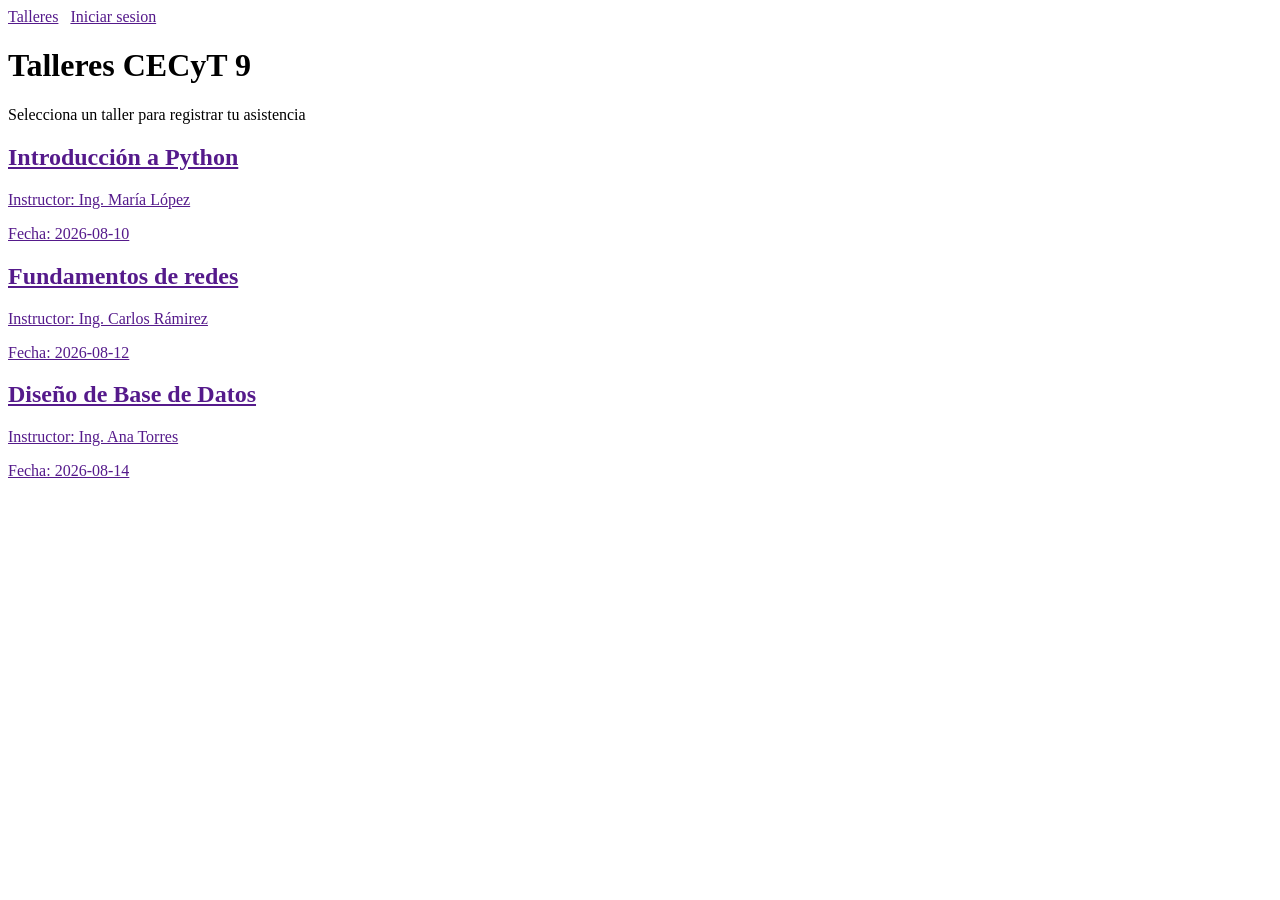
==== index.html @ 6d30fd4e "feat: agregue index" ====
<!DOCTYPE html>
<html lang="en">
<head>
    <meta charset="UTF-8">
    <meta name="viewport" content="width=device-width, initial-scale=1.0">
    <title>proyecto-front-cecyt9</title>
    <link rel="stylesheet" href="style.css">
</head>
<body>
    <nav><a href="">Talleres</a> &nbsp;&nbsp;<a href="">Iniciar sesion</a></nav>
    <main class="contenedor">
        <h1>Talleres CECyT 9</h1>
        <p class="subtitulo">Selecciona un taller para registrar tu asistencia</p>

        <div class="grid">
            <a href="" class="tarjeta">
                <h2>Introducción a Python</h2>
                <p>Instructor: Ing. María López</p>
                <p>Fecha: 2026-08-10</p></a>

            <a href="" class="tarjeta">
                <h2>Fundamentos de redes</h2>
                <p>Instructor: Ing. Carlos Rámirez</p>
                <p>Fecha: 2026-08-12</p>
            </a>

            <a href="" class="tarjeta">
                <h2>Diseño de Base de Datos</h2>
                <p>Instructor: Ing. Ana Torres</p>
                <p>Fecha: 2026-08-14 </p>
            </a>

        </div>
    </main>
</body>
</html>
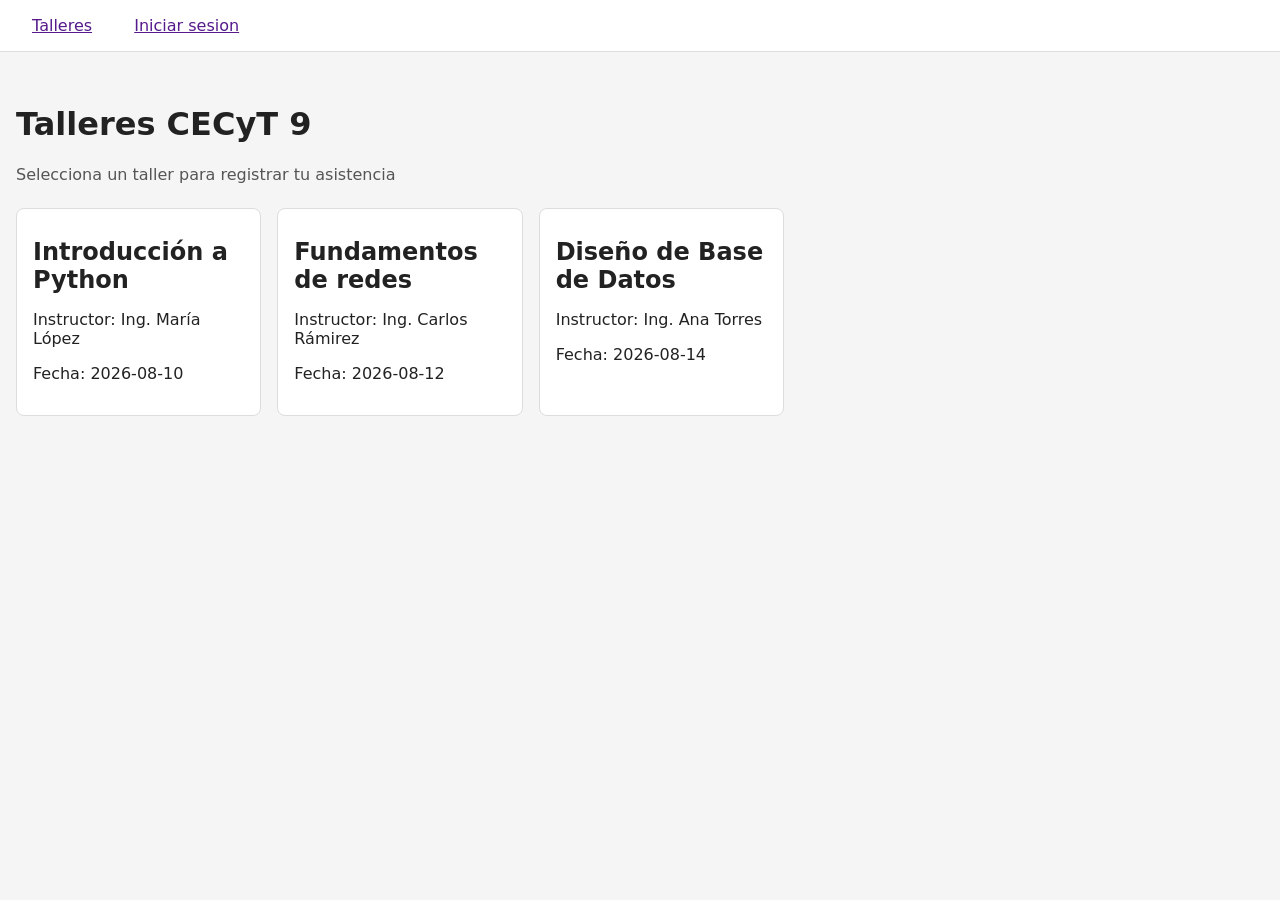
==== commit 37d78bbc: "feat: conecto a CSS" ====
--- a/index.html
+++ b/index.html
@@ -4,7 +4,7 @@
     <meta charset="UTF-8">
     <meta name="viewport" content="width=device-width, initial-scale=1.0">
     <title>proyecto-front-cecyt9</title>
-    <link rel="stylesheet" href="style.css">
+    <link rel="stylesheet" href="CSS/style.css">
 </head>
 <body>
     <nav><a href="">Talleres</a> &nbsp;&nbsp;<a href="">Iniciar sesion</a></nav>
@@ -31,6 +31,7 @@
             </a>
 
         </div>
+        
     </main>
 </body>
 </html>
--- a/CSS/style.css
+++ b/CSS/style.css
@@ -0,0 +1,88 @@
+*{
+    margin: 0;
+    padding: 0;
+    box-sizing: border-box;
+}
+
+body{
+    font-family: system-ui, sans-serif;
+    background: #f5f5f5;
+    margin: 0;
+    color: #222;
+}
+
+nav{
+    display: flex;
+    align-items: center;
+    gap: 1rem;
+    padding: 1rem 2rem;
+    background: #fff;
+    border-bottom: 1px solid #ddd;
+}
+
+p{
+    display: block;
+    margin-block-start: 1em;
+    margin-block-end: 1em;
+    margin-inline-start: 0px;
+    margin-inline-end: 0px;
+    unicode-bidi: isolate;
+}
+
+h2{
+    display: block;
+    font-size: 1.5rem;
+    margin-block-start: 0.83rem;
+    margin-block-end: 0.83rem;
+    margin-inline-start: 0px;
+    margin-inline-end: 0px;
+    font-weight: bold;
+    unicode-bidi: isolate;
+}
+
+.subtitulo{
+    color: #555;
+}
+
+.contenedor{
+    max-width: 800px;
+    margin: 0;
+    padding: 2rem 1rem;
+}
+
+.contenedor h1{
+    display: block;
+    font-size: 2em;
+    margin-block-start: 0.67em;
+    margin-block-end: 0.67em;
+    margin-inline-start: 0px;
+    margin-inline-end: 0px;
+    font-weight: bold;
+    unicode-bidi: isolate;
+}
+
+.grid{
+    display: grid;
+    grid-gap: 1rem;
+    gap: 1rem;
+    grid-template-columns: repeat(auto-fill, minmax(220px, 1fr));
+    margin-top: 1.5rem;
+}
+
+.tarjeta{
+    display: block;
+    background: #fff;
+    border: 1px solid #ddd;
+    border-radius: 8px;
+    padding: 1rem;
+    text-decoration: none;
+    color: inherit;
+    transition: box-shadow .2s;
+}
+
+
+
+
+
+
+
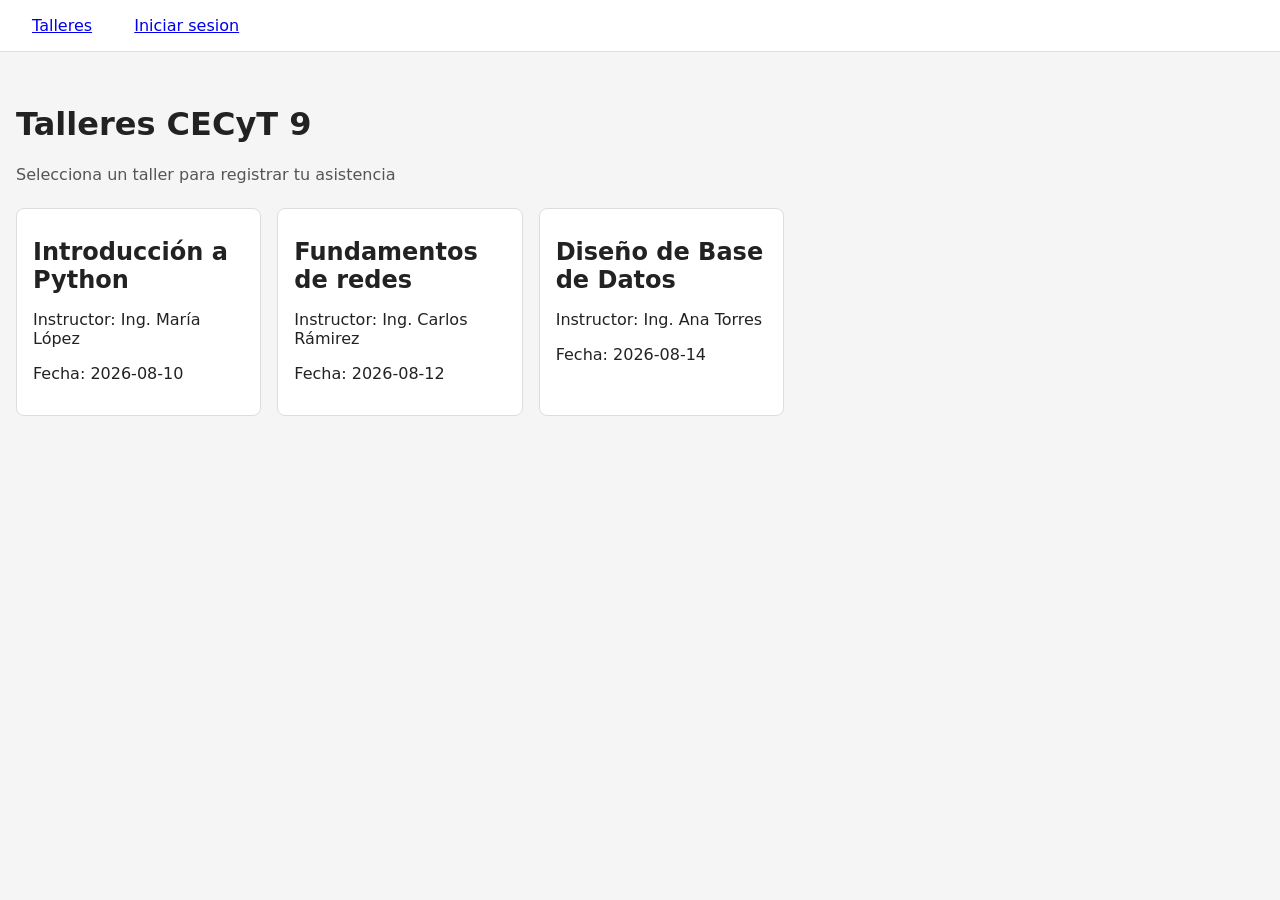
==== commit 89f486e6: "feat: agrego otro link" ====
--- a/index.html
+++ b/index.html
@@ -7,24 +7,24 @@
     <link rel="stylesheet" href="CSS/style.css">
 </head>
 <body>
-    <nav><a href="">Talleres</a> &nbsp;&nbsp;<a href="">Iniciar sesion</a></nav>
+    <nav><a href="index.html">Talleres</a> &nbsp;&nbsp;<a href="sesion.html">Iniciar sesion</a></nav>
     <main class="contenedor">
         <h1>Talleres CECyT 9</h1>
         <p class="subtitulo">Selecciona un taller para registrar tu asistencia</p>
 
         <div class="grid">
-            <a href="" class="tarjeta">
+            <a href="HTML/detalle.html"  class="tarjeta">
                 <h2>Introducción a Python</h2>
                 <p>Instructor: Ing. María López</p>
                 <p>Fecha: 2026-08-10</p></a>
 
-            <a href="" class="tarjeta">
+            <a href="HTML/detalle.html" class="tarjeta">
                 <h2>Fundamentos de redes</h2>
                 <p>Instructor: Ing. Carlos Rámirez</p>
                 <p>Fecha: 2026-08-12</p>
             </a>
 
-            <a href="" class="tarjeta">
+            <a href="HTML/detalle.html" class="tarjeta">
                 <h2>Diseño de Base de Datos</h2>
                 <p>Instructor: Ing. Ana Torres</p>
                 <p>Fecha: 2026-08-14 </p>
--- a/CSS/style.css
+++ b/CSS/style.css
@@ -80,9 +80,30 @@
     transition: box-shadow .2s;
 }
 
+.formulario{
+    display: flex;
+    flex-direction: column;
+    gap: 0.75rem;
+    max-width: 320px;
+    margin: 1.5rem 0;
+}
+
+.formulario button{
+    padding: 0.6rem;
+    background: #0070f3;
+    color: #fff;
+    border: none;
+    border-radius: 4px;
+    cursor: pointer;
+}
+
+.error{
+    color: #c0392b;
+}
 
 
 
 
 
 
+
